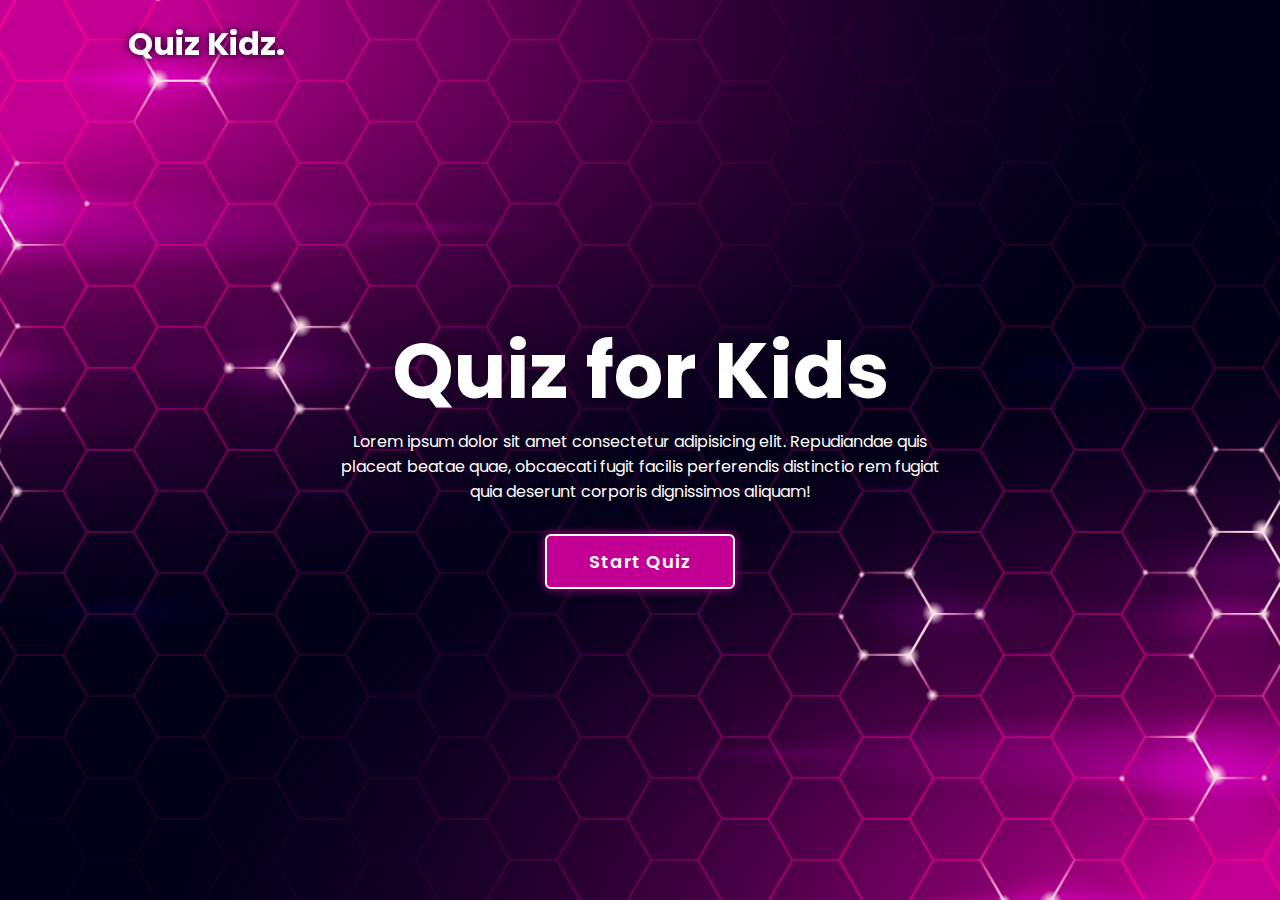
==== index.html @ 2fdef056 "quiz4kids" ====
<!DOCTYPE html>
<html lang="en">
<head>
    <meta charset="UTF-8">
    <meta name="viewport" content="width=device-width, initial-scale=1.0">
    <title>Document</title>
    <link rel="stylesheet" href="style.css">
</head>
<body>

    <main class="main">
        <header class="header">
            <a href="#" class="logo">Quiz Kidz.</a>
            <nav class="navbar">
                <!-- <a href="#" class="active">Home</a>
                <a href="#">About</a>
                <a href="#">Service</a>
                <a href="#"   >Contact</a> -->
            </nav>
        </header>
        
        <div class="container">
            <section class="quiz-section">
                <div class="quiz-box">
                    <h1>Blud Quiz</h1>
                    <div class="quiz-header">
                        <span>Jawablah dengan benar.</span>
                        <span class="header-score">Nilai: 0 / 5</span>
                    </div>
                    <h2 class="question-text">Apa ibu kota Indonesia?</h2>
                    <div class="option-list">
                        <!-- <div class="option">
                            <span>A. Jakarta</span>
                        </div>
                        <div class="option">
                            <span>B. Surabaya</span>
                        </div>
                        <div class="option">
                            <span>C. Bandung</span>
                        </div>
                        <div class="option">
                            <span>D. Medan</span>
                        </div> -->
                    </div>

                    <div class="quiz-footer">
                        <span class="question-total">1 dari 5 pertanyaan</span>
                        <button class="next-btn">Lanjut</button>
                    </div>
                </div>

                <div class="result-box">
                    <h2>Hasil Quiz</h2>
                    <div class="percentage-container">
                        <div class="circular-progress">
                            <span class="progress-value">0%</span>
                        </div>

                        <span class="score-text">Nilai Kamu 0 dari 5</span>
                    </div>
                    <div class="buttons">
                        <button class="tryAgain-btn">Coba Lagi</button>
                        <button class="goHome-btn">Kembali</button>
                    </div>
                </div>
            </section>

            <section class="home">
                <div class="home-content">
                    <h1>Quiz for Kids</h1>
                    <p>Lorem ipsum dolor sit amet consectetur adipisicing elit. Repudiandae quis placeat beatae quae, obcaecati fugit facilis perferendis distinctio rem fugiat quia deserunt corporis dignissimos aliquam!</p>
                    <button class="start-btn">Start Quiz</button>
                </div>
            </section>
        </div>
    </main>

    <div class="popup-info">
        <h2>Peraturan Quiz</h2>
        <span class="info">1. Lorem ipsum dolor sit amet consectetur adipisicing.</span>
        <span class="info">2. Lorem ipsum dolor sit amet consectetur adipisicing.</span>
        <span class="info">3. Lorem ipsum dolor sit amet consectetur adipisicing.</span>
        <span class="info">4. Lorem ipsum dolor sit amet consectetur adipisicing.</span>
        <span class="info">5. Lorem ipsum dolor sit amet consectetur adipisicing.</span>

        <div class="btn-group">
            <button class="info-btn exit-btn">Keluar Quiz</button>
            <a href="#" class="info-btn continue-btn">Lanjut</a>
        </div>
    </div>

    <script src="questions.js"></script>
    <script src="script.js"></script>
</body>
</html>
---- style.css ----
@import url('https://fonts.googleapis.com/css2?family=Poppins:ital,wght@0,100;0,200;0,300;0,400;0,500;0,600;0,700;0,800;0,900;1,100;1,200;1,300;1,400;1,500;1,600;1,700;1,800;1,900&display=swap');

* {
    margin: 0;
    padding: 0;
    box-sizing: border-box;
    font-family: 'Poppins', sans-serif;
}

body {
    color: #fff;
    background: #09001d;
    overflow: hidden;
}

.header {
    position: fixed;
    top: 0;
    left: 0;
    width: 100%;
    padding: 20px 10%;
    background: transparent;
    display: flex;
    justify-content: space-between;
    align-items: center;
    z-index: 100;
}

.logo  {
    font-size: 32px;
    color: #fff;
    text-decoration: none;
    font-weight: 700;
    filter: drop-shadow(0 0 5px #09001d);
    -webkit-filter: drop-shadow(0 0 5px #09001d);
}

.navbar a {
    font-size: 18px;
    color: #fff;
    text-decoration: none;
    font-weight: 500;
    margin-left: 35px;
    transition: .3s;
    -webkit-transition: .3s;
    -moz-transition: .3s;
    -ms-transition: .3s;
    -o-transition: .3s;
}

.navbar a:hover,
.navbar a.active {
    color: #c40094;
}

.main {
    min-height: 100vh;
    background: url('background.jpg') no-repeat;
    background-size: cover;
    background-position: center;
    pointer-events: auto;
    transition: .3 ease;
    -webkit-transition: .3 ease;
    -moz-transition: .3 ease;
    -ms-transition: .3 ease;
    -o-transition: .3 ease;
}

.main.active {
    filter: blur(15px);
    -webkit-filter: blur(15px);
    pointer-events: none;
}

.container {
    display: flex;
    height: 100vh;
    width: 200%;
}

.home {
    position: relative;
    left: -50%;
    width: 100%;
    display: flex;
    justify-content: center;
    align-items: center;
}

.home-content {
    max-width: 600px;
    display: flex;
    justify-content: center;
    align-items: center;
    flex-direction: column;
}

.home-content h1 {
    font-size: 78px;
    font-weight: 700;
    text-shadow: 0 0 10px rgba(0, 0, 0, .3);
}

.home-content p {
    font-size: 16px;
    text-align: center;
    text-shadow: 0 0 10px rgba(0, 0, 0, .3);
    margin-bottom: 30px;
}

.home-content .start-btn {
    width: 190px;
    height: 55px;
    background: #c40094;
    border: 2px solid #fff;
    outline: none;
    border-radius: 6px;
    -webkit-border-radius: 6px;
    -moz-border-radius: 6px;
    -ms-border-radius: 6px;
    -o-border-radius: 6px;
    box-shadow: 0 0 10px #c40094;
    font-size: 18px;
    color: #fff;
    letter-spacing: 1px;
    font-weight: 600;
    cursor: pointer;
}

.home-content .start-btn:hover {
    background: #09001d;
    box-shadow: none;
}

.popup-info {
    position: absolute;
    top: 50%;
    left: 50%;
    transform: translate(-50%, -50%) scale(.9);
    -webkit-transform: translate(-50%, -50%) scale(.9);
    -moz-transform: translate(-50%, -50%) scale(.9);
    -ms-transform: translate(-50%, -50%) scale(.9);
    -o-transform: translate(-50%, -50%) scale(.9);
    width: 500px;
    background: #fff;
    border-radius: 6px;
    padding: 10px 25px;
    -webkit-border-radius: 6px;
    -moz-border-radius: 6px;
    -ms-border-radius: 6px;
    -o-border-radius: 6px;
    opacity: 0;
    pointer-events: none;
    transition: .3s ease;
    -webkit-transition: .3s ease;
    -moz-transition: .3s ease;
    -ms-transition: .3s ease;
    -o-transition: .3s ease;
}

.popup-info.active {
    opacity: 1;
    pointer-events: auto;
    transform: translate(-50%, -50%) scale(1);
    -webkit-transform: translate(-50%, -50%) scale(1);
    -moz-transform: translate(-50%, -50%) scale(1);
    -ms-transform: translate(-50%, -50%) scale(1);
    -o-transform: translate(-50%, -50%) scale(1);
}

.popup-info H2 {
    font-size: 50px;
    color: #c40094;
}

.popup-info .info {
    display: inline-block;
    font-size: 16px;
    color: #333;
    font-weight: 500;
    margin: 4px 0;
}

.popup-info .btn-group {
    display: flex;
    justify-content: space-between;
    align-items: center;
    border-top: 1px solid #999;
    margin-top: 10px;
    padding: 15px 0 7px;
}

.popup-info .btn-group .info-btn {
    display: inline-flex;
    justify-content: center;
    align-items: center;
    width: 130px;
    height: 45px;
    background: #c40094;
    border: 2px solid #c40094;
    outline: none;
    border-radius: 6px;
    -webkit-border-radius: 6px;
    -moz-border-radius: 6px;
    -ms-border-radius: 6px;
    -o-border-radius: 6px;
    text-decoration: none;
    font-size: 16px;
    color: #fff;
    font-weight: 600;
    box-shadow: 0 0 10px rgba(0, 0, 0, .3);
    cursor: pointer;
    transition: .5s;
    -webkit-transition: .5s;
    -moz-transition: .5s;
    -ms-transition: .5s;
    -o-transition: .5s;
}


.popup-info .btn-group .info-btn:nth-child(1) {
    background: transparent;
    color: #c40094;
}

.popup-info .btn-group .info-btn:nth-child(1):hover {
    background: #c40094;
    color: #fff;
}

.popup-info .btn-group .info-btn:nth-child(2):hover {
    background: #950170;
    border-color: #950170;
}

.quiz-section {
    display: flex;
    justify-content: center;
    align-items: center;
    position: relative;
    left: -50%;
    width: 100%;
    background: #09001d;
    transition: .8s ease-in-out;
    -webkit-transition: .8s ease-in-out;
    -moz-transition: .8s ease-in-out;
    -ms-transition: .8s ease-in-out;
    -o-transition: .8s ease-in-out;
    transition-delay: .25s;
    z-index: 100;
}

.quiz-section.active {
    left: 0;
}

.quiz-section .quiz-box {
    position: relative;
    width: 500px;
    background: transparent;
    border: 2px solid #c40094;
    border-radius: 6px;
    -webkit-border-radius: 6px;
    -moz-border-radius: 6px;
    -ms-border-radius: 6px;
    -o-border-radius: 6px;
    display: flex;
    flex-direction: column;
    padding: 20px 30px;
    opacity: 0;
    pointer-events: none;
    transform: scale(.9);
    -webkit-transform: scale(.9);
    -moz-transform: scale(.9);
    -ms-transform: scale(.9);
    -o-transform: scale(.9);
    transition: .3s ease;
    -webkit-transition: .3s ease;
    -moz-transition: .3s ease;
    -ms-transition: .3s ease;
    -o-transition: .3s ease;
    transition-delay: 0s;
}
.quiz-section .quiz-box.active {
    opacity: 1;
    pointer-events: auto;
    transform: scale(1);
    -webkit-transform: scale(1);
    -moz-transform: scale(1);
    -ms-transform: scale(1);
    -o-transform: scale(1);
    transition: 1s ease;
    -webkit-transition: 1s ease;
    -moz-transition: 1s ease;
    -ms-transition: 1s ease;
    -o-transition: 1s ease;
    transition-delay: 1s;
} 

.quiz-box h1 {
    font-size: 32px;
    text-align: center;
    background: linear-gradient(45deg, transparent, #c40094, transparent);
    border-radius: 6px;
    -webkit-border-radius: 6px;
    -moz-border-radius: 6px;
    -ms-border-radius: 6px;
    -o-border-radius: 6px;
}

.quiz-box .quiz-header {
    display: flex;
    justify-content: space-between;
    align-items: center;
    padding: 20px 0;
    border-bottom: 2px solid #c40094;
    margin-bottom: 30px;
}

.quiz-header span {
    font-size: 18px;
    font-weight: 500;
}

.quiz-header .header-score {
    background: #c40094;
    border-radius: 3px;
    -webkit-border-radius: 3px;
    -moz-border-radius: 3px;
    -ms-border-radius: 3px;
    -o-border-radius: 3px;
    padding: 7px;
}

.quiz-box .question-text {
    font-size: 24px;
    font-weight: 600;
}

.option-list .option {
    width: 100%;
    padding: 12px;
    background: transparent;
    border: 2px solid rgba(255, 255, 255, .2);
    border-radius: 4px;
    -webkit-border-radius: 4px;
    -moz-border-radius: 4px;
    -ms-border-radius: 4px;
    -o-border-radius: 4px;
    font-size: 17px;
    margin: 15px 0;
    cursor: pointer;
}

.option-list .option:hover {
    background: rgba(255, 255, 255, .1);
    border-color: rgba(255, 255, 255, .1);
}

.option-list .option.correct {
    background: #09001d;
    color: #00a63d;
    border-color: #00a63d;
}

.option-list .option.incorrect {
    background: #09001d;
    color: #a60045;
    border-color: #a60045;
}

.option-list .option.disabled {
    pointer-events: none;
}


.quiz-box .quiz-footer {
    display: flex;
    justify-content: space-between;
    align-items: center;
    border-top: 2px solid #c40094;
    padding-top: 20px;
    margin-top: 25px;
}

.quiz-footer .question-total {
    font-size: 16px;
    font-weight: 600;
}

.quiz-footer .next-btn {
    width: 100px;
    height: 45px;
    background: rgba(255, 255, 255, .1);
    border: 2px solid rgba(255, 255, 255, .1);
    outline: none;
    border-radius: 6px;
    -webkit-border-radius: 6px;
    -moz-border-radius: 6px;
    -ms-border-radius: 6px;
    -o-border-radius: 6px;
    font-size: 16px;
    color: rgba(255, 255, 255, .3);
    pointer-events: none;
    font-weight: 600;
    cursor: pointer;
    transition: .5s;
    -webkit-transition: .5s;
    -moz-transition: .5s;
    -ms-transition: .5s;
    -o-transition: .5s;
}

.quiz-footer .next-btn.active:hover {
    background: #950170;
    border-color: #950170;
}

.quiz-footer .next-btn.active {
    pointer-events: auto;
    background: #c40094;
    border-color: #c40094;
    color: #fff;
}

.quiz-section .result-box {
    position: absolute;
    top: 50%;
    left: 50%;
    transform: translate(-50%, -50%) scale(.9);
    -webkit-transform: translate(-50%, -50%) scale(.9);
    -moz-transform: translate(-50%, -50%) scale(.9);
    -ms-transform: translate(-50%, -50%) scale(.9);
    -o-transform: translate(-50%, -50%) scale(.9);
    width: 500px;
    background: transparent;
    border: 2px solid #c40094;
    border-radius: 6px;
    -webkit-border-radius: 6px;
    -moz-border-radius: 6px;
    -ms-border-radius: 6px;
    -o-border-radius: 6px;
    padding: 20px;
    display: flex;
    flex-direction: column;
    align-items: center;
    opacity: 0;
    pointer-events: none;
    transition: .3s ease;
    -webkit-transition: .3s ease;
    -moz-transition: .3s ease;
    -ms-transition: .3s ease;
    -o-transition: .3s ease;
}

.quiz-section .result-box.active {
    opacity: 1;
    pointer-events: auto;
    transform: translate(-50%, -50%) scale(1);
    -webkit-transform: translate(-50%, -50%) scale(1);
    -moz-transform: translate(-50%, -50%) scale(1);
    -ms-transform: translate(-50%, -50%) scale(1);
    -o-transform: translate(-50%, -50%) scale(1);
}

.result-box h2 {
    font-size: 52px;
}

.result-box .percentage-container {
    width: 300px;
    display: flex;
    flex-direction: column;
    align-items: center;
    margin: 20px 0 40px;
}

.percentage-container .circular-progress {
    position: relative;
    width: 250px;
    height: 250px;
    background: conic-gradient(#c40094 3.6deg, rgba(255, 255, 255, .1) 0deg);
    border-radius: 50%;
    -webkit-border-radius: 50%;
    -moz-border-radius: 50%;
    -ms-border-radius: 50%;
    -o-border-radius: 50%;
    display: flex;
    justify-content: center;
    align-items: center;
}

.percentage-container .circular-progress::before {
    content: '';
    position: absolute;
    width: 210px;
    height: 210px;
    background: #09001d;
    border-radius: 50%;
    -webkit-border-radius: 50%;
    -moz-border-radius: 50%;
    -ms-border-radius: 50%;
    -o-border-radius: 50%;
}

.circular-progress .progress-value {
    position: relative;
    font-size: 45px;
    font-weight: 600;
}

.percentage-container .score-text {
    font-size: 26px;
    font-weight: 600;
    margin-top: 20px;
}

.result-box .buttons {
    display: flex;
}

.buttons button {
    width: 130px;
    height: 47px;
    background: #c40094;
    border: 2px solid #c40094;
    outline: none;
    border-radius: 6px;
    -webkit-border-radius: 6px;
    -moz-border-radius: 6px;
    -ms-border-radius: 6px;
    -o-border-radius: 6px;
    font-size: 16px;
    color: #fff;
    font-weight: 600;
    margin: 0 20px 20px;
    cursor: pointer;
    transition: .5s;
    -webkit-transition: .5s;
    -moz-transition: .5s;
    -ms-transition: .5s;
    -o-transition: .5s;
}

.buttons button:nth-child(1):hover {
    background: #950170;
    border-color: #950170;
}

.buttons button:nth-child(2) {
    background: transparent;
    color: #c40094;
}

.buttons button:nth-child(2):hover {
    background: #c40094;
    color: #fff;
}
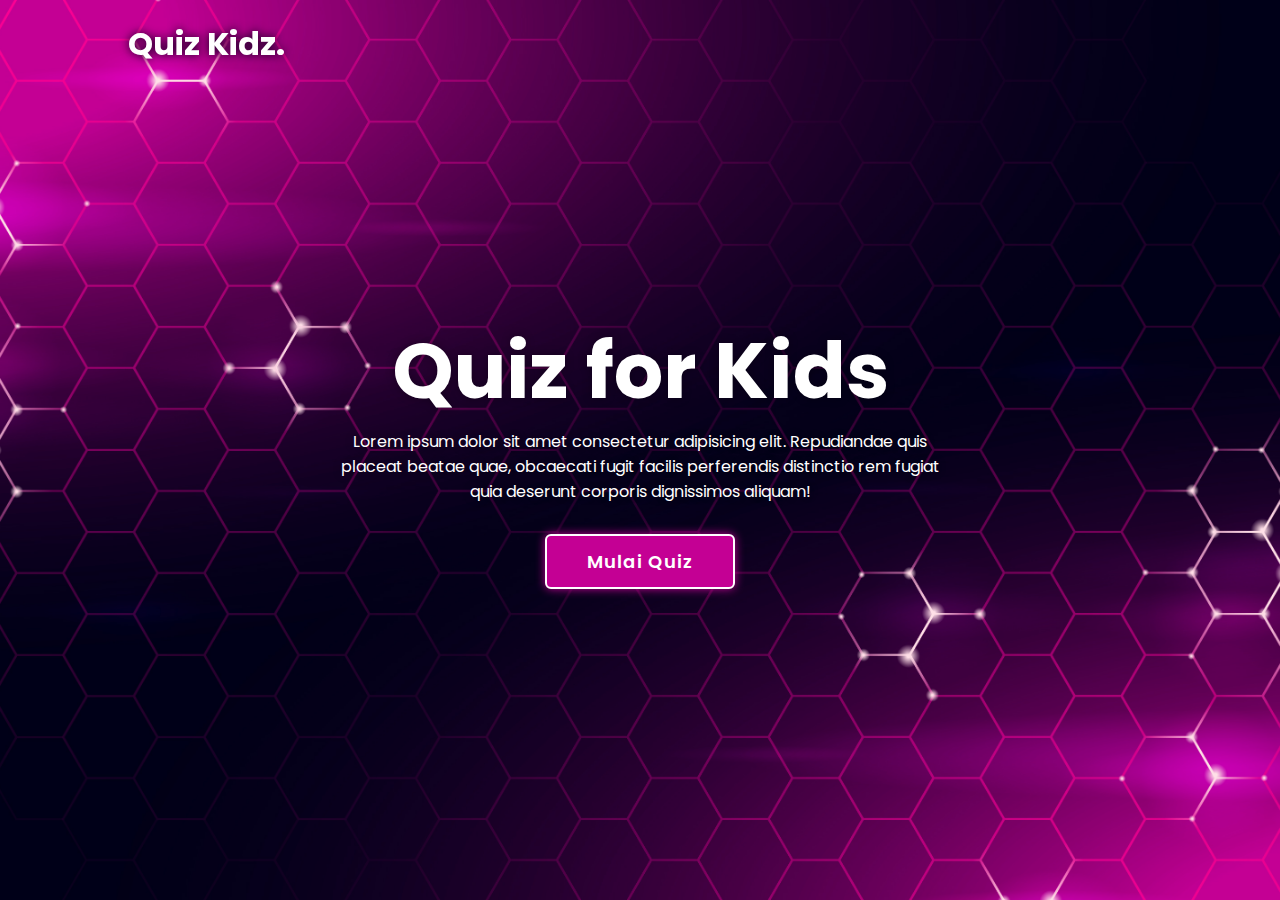
==== commit e68cbd6a: "Add files via upload" ====
--- a/index.html
+++ b/index.html
@@ -3,7 +3,7 @@
 <head>
     <meta charset="UTF-8">
     <meta name="viewport" content="width=device-width, initial-scale=1.0">
-    <title>Document</title>
+    <title>Quiz4Kidz</title>
     <link rel="stylesheet" href="style.css">
 </head>
 <body>
@@ -69,7 +69,7 @@
                 <div class="home-content">
                     <h1>Quiz for Kids</h1>
                     <p>Lorem ipsum dolor sit amet consectetur adipisicing elit. Repudiandae quis placeat beatae quae, obcaecati fugit facilis perferendis distinctio rem fugiat quia deserunt corporis dignissimos aliquam!</p>
-                    <button class="start-btn">Start Quiz</button>
+                    <button class="start-btn">Mulai Quiz</button>
                 </div>
             </section>
         </div>
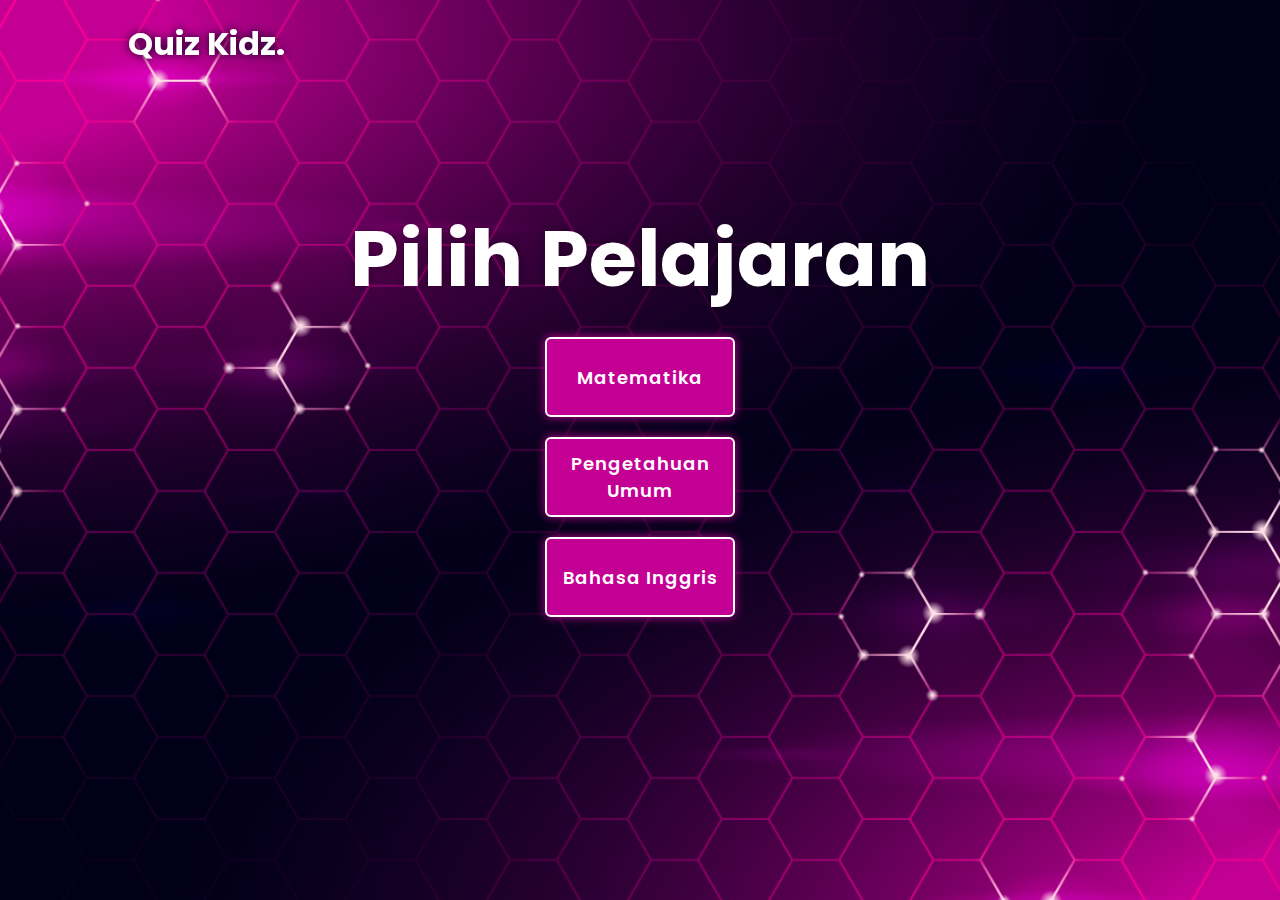
==== commit 1ae27703: "Add files via upload" ====
--- a/index.html
+++ b/index.html
@@ -4,7 +4,7 @@
     <meta charset="UTF-8">
     <meta name="viewport" content="width=device-width, initial-scale=1.0">
     <title>Quiz4Kidz</title>
-    <link rel="stylesheet" href="style.css">
+    <link rel="stylesheet" href="style-home.css">
 </head>
 <body>
 
@@ -18,78 +18,17 @@
                 <a href="#"   >Contact</a> -->
             </nav>
         </header>
-        
-        <div class="container">
-            <section class="quiz-section">
-                <div class="quiz-box">
-                    <h1>Blud Quiz</h1>
-                    <div class="quiz-header">
-                        <span>Jawablah dengan benar.</span>
-                        <span class="header-score">Nilai: 0 / 5</span>
-                    </div>
-                    <h2 class="question-text">Apa ibu kota Indonesia?</h2>
-                    <div class="option-list">
-                        <!-- <div class="option">
-                            <span>A. Jakarta</span>
-                        </div>
-                        <div class="option">
-                            <span>B. Surabaya</span>
-                        </div>
-                        <div class="option">
-                            <span>C. Bandung</span>
-                        </div>
-                        <div class="option">
-                            <span>D. Medan</span>
-                        </div> -->
-                    </div>
-
-                    <div class="quiz-footer">
-                        <span class="question-total">1 dari 5 pertanyaan</span>
-                        <button class="next-btn">Lanjut</button>
-                    </div>
-                </div>
-
-                <div class="result-box">
-                    <h2>Hasil Quiz</h2>
-                    <div class="percentage-container">
-                        <div class="circular-progress">
-                            <span class="progress-value">0%</span>
-                        </div>
-
-                        <span class="score-text">Nilai Kamu 0 dari 5</span>
-                    </div>
-                    <div class="buttons">
-                        <button class="tryAgain-btn">Coba Lagi</button>
-                        <button class="goHome-btn">Kembali</button>
-                    </div>
-                </div>
-            </section>
-
             <section class="home">
                 <div class="home-content">
-                    <h1>Quiz for Kids</h1>
-                    <p>Lorem ipsum dolor sit amet consectetur adipisicing elit. Repudiandae quis placeat beatae quae, obcaecati fugit facilis perferendis distinctio rem fugiat quia deserunt corporis dignissimos aliquam!</p>
-                    <button class="start-btn">Mulai Quiz</button>
+                    <h1>Pilih Pelajaran</h1>
+                    <button class="start-btn" onclick="location.href='matematika.html'">Matematika</button>
+                    <button class="start-btn" onclick="location.href='pengetahuan-umum.html'">Pengetahuan Umum</button>
+                    <button class="start-btn" onclick="location.href='bahasa-inggris.html'">Bahasa Inggris</button>
                 </div>
             </section>
         </div>
     </main>
-
-    <div class="popup-info">
-        <h2>Peraturan Quiz</h2>
-        <span class="info">1. Lorem ipsum dolor sit amet consectetur adipisicing.</span>
-        <span class="info">2. Lorem ipsum dolor sit amet consectetur adipisicing.</span>
-        <span class="info">3. Lorem ipsum dolor sit amet consectetur adipisicing.</span>
-        <span class="info">4. Lorem ipsum dolor sit amet consectetur adipisicing.</span>
-        <span class="info">5. Lorem ipsum dolor sit amet consectetur adipisicing.</span>
-
-        <div class="btn-group">
-            <button class="info-btn exit-btn">Keluar Quiz</button>
-            <a href="#" class="info-btn continue-btn">Lanjut</a>
-        </div>
-    </div>
-
-    <script src="questions.js"></script>
-    <script src="script.js"></script>
+    <script src="https://code.responsivevoice.org/responsivevoice.js?key=gAchhCKi"></script>
+    <script src="https://cdn.userway.org/widget.js" data-account="8YkYTgJt5e"></script>
 </body>
 </html>--- a/style-home.css
+++ b/style-home.css
@@ -0,0 +1,319 @@
+@import url('https://fonts.googleapis.com/css2?family=Poppins:ital,wght@0,100;0,200;0,300;0,400;0,500;0,600;0,700;0,800;0,900;1,100;1,200;1,300;1,400;1,500;1,600;1,700;1,800;1,900&display=swap');
+
+* {
+    margin: 0;
+    padding: 0;
+    box-sizing: border-box;
+    font-family: 'Poppins', sans-serif;
+}
+
+body {
+    color: #fff;
+    background: #09001d;
+    overflow: hidden;
+}
+
+.header {
+    position: fixed;
+    top: 0;
+    left: 0;
+    width: 100%;
+    padding: 20px 10%;
+    background: transparent;
+    display: flex;
+    justify-content: space-between;
+    align-items: center;
+    z-index: 100;
+}
+
+.logo  {
+    font-size: 32px;
+    color: #fff;
+    text-decoration: none;
+    font-weight: 700;
+    filter: drop-shadow(0 0 5px #09001d);
+    -webkit-filter: drop-shadow(0 0 5px #09001d);
+}
+
+.navbar a {
+    font-size: 18px;
+    color: #fff;
+    text-decoration: none;
+    font-weight: 500;
+    margin-left: 35px;
+    transition: .3s;
+    -webkit-transition: .3s;
+    -moz-transition: .3s;
+    -ms-transition: .3s;
+    -o-transition: .3s;
+}
+
+.navbar a:hover,
+.navbar a.active {
+    color: #c40094;
+}
+
+.main {
+    min-height: 100vh;
+    background: url('background.jpg') no-repeat;
+    background-size: cover;
+    background-position: center;
+    pointer-events: auto;
+    transition: .3 ease;
+    -webkit-transition: .3 ease;
+    -moz-transition: .3 ease;
+    -ms-transition: .3 ease;
+    -o-transition: .3 ease;
+}
+
+.main.active {
+    filter: blur(15px);
+    -webkit-filter: blur(15px);
+    pointer-events: none;
+}
+
+.container {
+    display: flex;
+    height: 100vh;
+    width: 200%;
+}
+
+.home {
+    position: relative;
+    width: 100%;
+    display: flex;
+    justify-content: center;
+    align-items: center;
+}
+
+
+a {
+    text-decoration: none;
+}
+
+.home-content {
+    max-width: 600px;
+    margin-top: 200px;
+    display: flex;
+    justify-content: center;
+    align-items: center;
+    flex-direction: column;
+}
+
+.home-content button {
+    margin-top: 20px;
+}
+
+.home-content h1 {
+    font-size: 78px;
+    font-weight: 700;
+    text-shadow: 0 0 10px rgba(0, 0, 0, .3);
+}
+
+.home-content p {
+    font-size: 16px;
+    text-align: center;
+    text-shadow: 0 0 10px rgba(0, 0, 0, .3);
+    margin-bottom: 30px;
+}
+
+.home-content .start-btn {
+    width: 190px;
+    height: 80px;
+    background: #c40094;
+    border: 2px solid #fff;
+    outline: none;
+    border-radius: 6px;
+    -webkit-border-radius: 6px;
+    -moz-border-radius: 6px;
+    -ms-border-radius: 6px;
+    -o-border-radius: 6px;
+    box-shadow: 0 0 10px #c40094;
+    font-size: 18px;
+    color: #fff;
+    letter-spacing: 1px;
+    font-weight: 600;
+    cursor: pointer;
+}
+
+.home-content .start-btn:hover {
+    background: #09001d;
+    box-shadow: none;
+}
+@media (max-width: 768px) {
+    .header {
+        padding: 15px 5%;
+    }
+
+    .logo {
+        font-size: 28px;
+    }
+
+    .navbar a {
+        font-size: 16px;
+        margin-left: 25px;
+    }
+
+    .main {
+        background-size: cover;
+        background-position: center;
+    }
+
+    .home-content h1 {
+        font-size: 60px;
+    }
+
+    .home-content p {
+        font-size: 14px;
+    }
+
+    .home-content .start-btn {
+        width: 170px;
+        height: 55px;
+    }
+
+    .popup-info {
+        width: 400px;
+    }
+
+    .popup-info h2 {
+        font-size: 40px;
+    }
+
+    .popup-info .info {
+        font-size: 14px;
+    }
+
+    .popup-info .btn-group .info-btn {
+        width: 110px;
+        height: 40px;
+        font-size: 14px;
+    }
+
+    .quiz-section {
+        left: -50%;
+        width: 100%;
+    }
+
+    .quiz-section.active {
+        left: 0;
+    }
+
+    .quiz-section .quiz-box {
+        width: 350px;
+        padding: 20px 20px;
+    }
+
+    .quiz-box h1 {
+        font-size: 28px;
+    }
+
+    .quiz-box .quiz-header {
+        padding: 15px 0;
+    }
+
+    .quiz-header span {
+        font-size: 16px;
+    }
+
+    .quiz-header .header-score {
+        padding: 5px;
+    }
+
+    .quiz-box .question-text {
+        font-size: 20px;
+    }
+
+    .option-list .option {
+        padding: 10px;
+        font-size: 15px;
+        margin: 10px 0;
+    }
+
+    .quiz-box .quiz-footer {
+        padding-top: 15px;
+        margin-top: 20px;
+    }
+
+    .quiz-footer .question-total {
+        font-size: 14px;
+    }
+
+    .quiz-footer .next-btn {
+        width: 90px;
+        height: 40px;
+        font-size: 14px;
+    }
+
+    .quiz-section .result-box {
+        width: 350px;
+        padding: 20px;
+    }
+
+    .result-box h2 {
+        font-size: 40px;
+    }
+
+    .result-box .percentage-container {
+        width: 250px;
+    }
+
+    .percentage-container .circular-progress {
+        width: 200px;
+        height: 200px;
+    }
+
+    .percentage-container .circular-progress::before {
+        width: 180px;
+        height: 180px;
+    }
+
+    .circular-progress .progress-value {
+        font-size: 35px;
+    }
+
+    .percentage-container .score-text {
+        font-size: 22px;
+    }
+
+    .result-box .buttons {
+        margin-top: 15px;
+    }
+
+    .buttons button {
+        width: 110px;
+        height: 40px;
+        font-size: 14px;
+        margin: 0 15px 15px;
+    }
+}
+
+@media (max-width: 768px) {
+    .quiz-section {
+        height: 100vh;
+        overflow: hidden;
+    }
+
+    .quiz-section .quiz-box {
+        height: 100vh;
+    }
+}
+body {
+    overflow: hidden;
+}
+@media (max-width: 768px) {
+    body {
+        overflow: hidden;
+    }
+
+    .quiz-section {
+        height: 100vh;
+        overflow: hidden;
+    }
+
+    .quiz-section .quiz-box {
+        height: 100vh;
+        overflow: hidden;
+    }
+}
+
